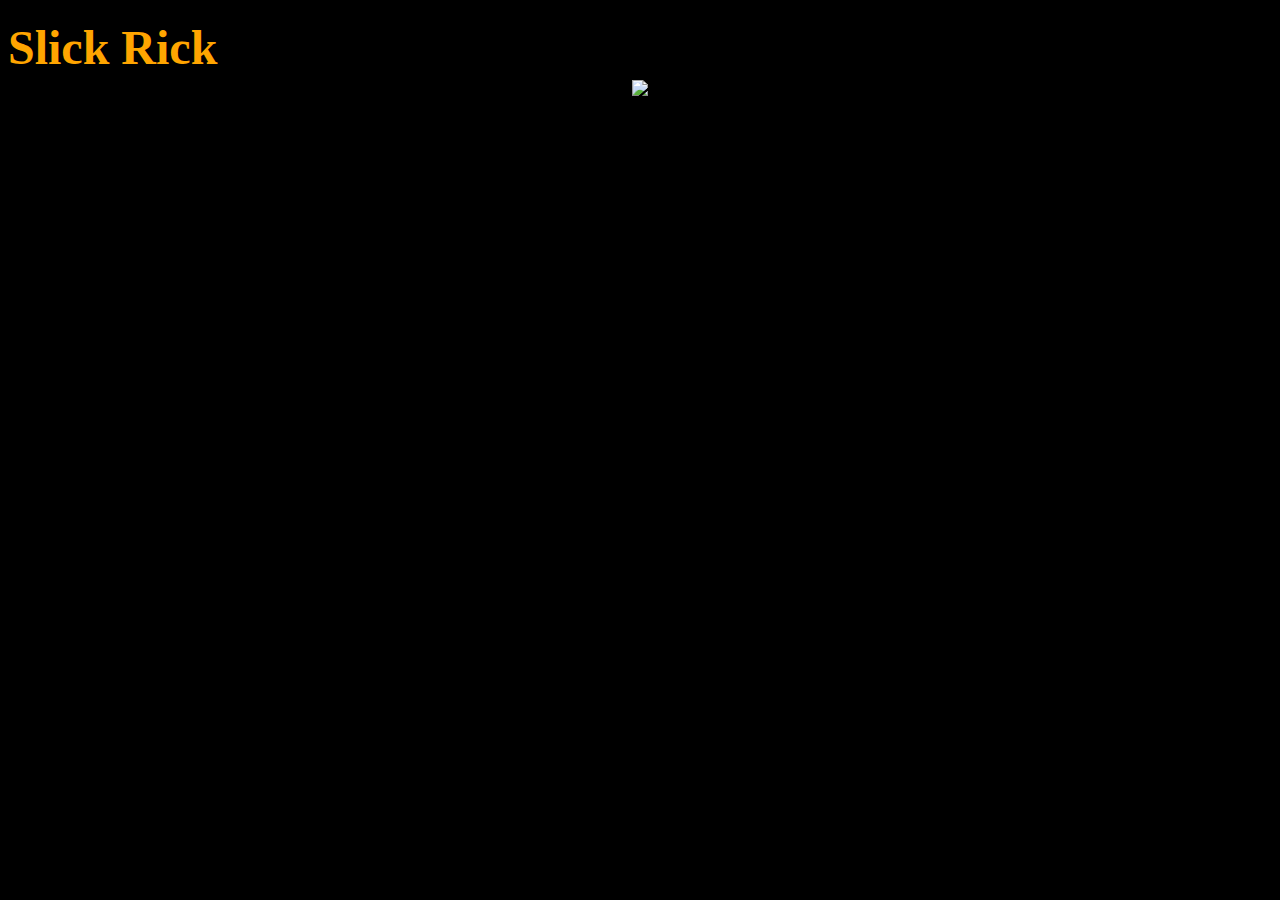
==== site5/index.html @ ddac421b "Upload All" ====
<!DOCTYPE html>
<html>
	<head>
	<style>
  	</style>
	<title> Natalie Alvarenga </title>
	<link href="style.css" rel="stylesheet"

	</head>
	<body>
		

<div class = "box">

	<h2 style="color:orange;">	
  	<font size="9">   Slick Rick   </font>

<center> <img src="rick.jpg"> </center>
		</div>

		 <style type="text/css">
  body {
    color: purple;
    background-color: #000000 }
  </style>

<object width="420" height="315"
data="https://www.youtube.com/watch?v=ns5yM-UlAFc">
</object>

	</html>
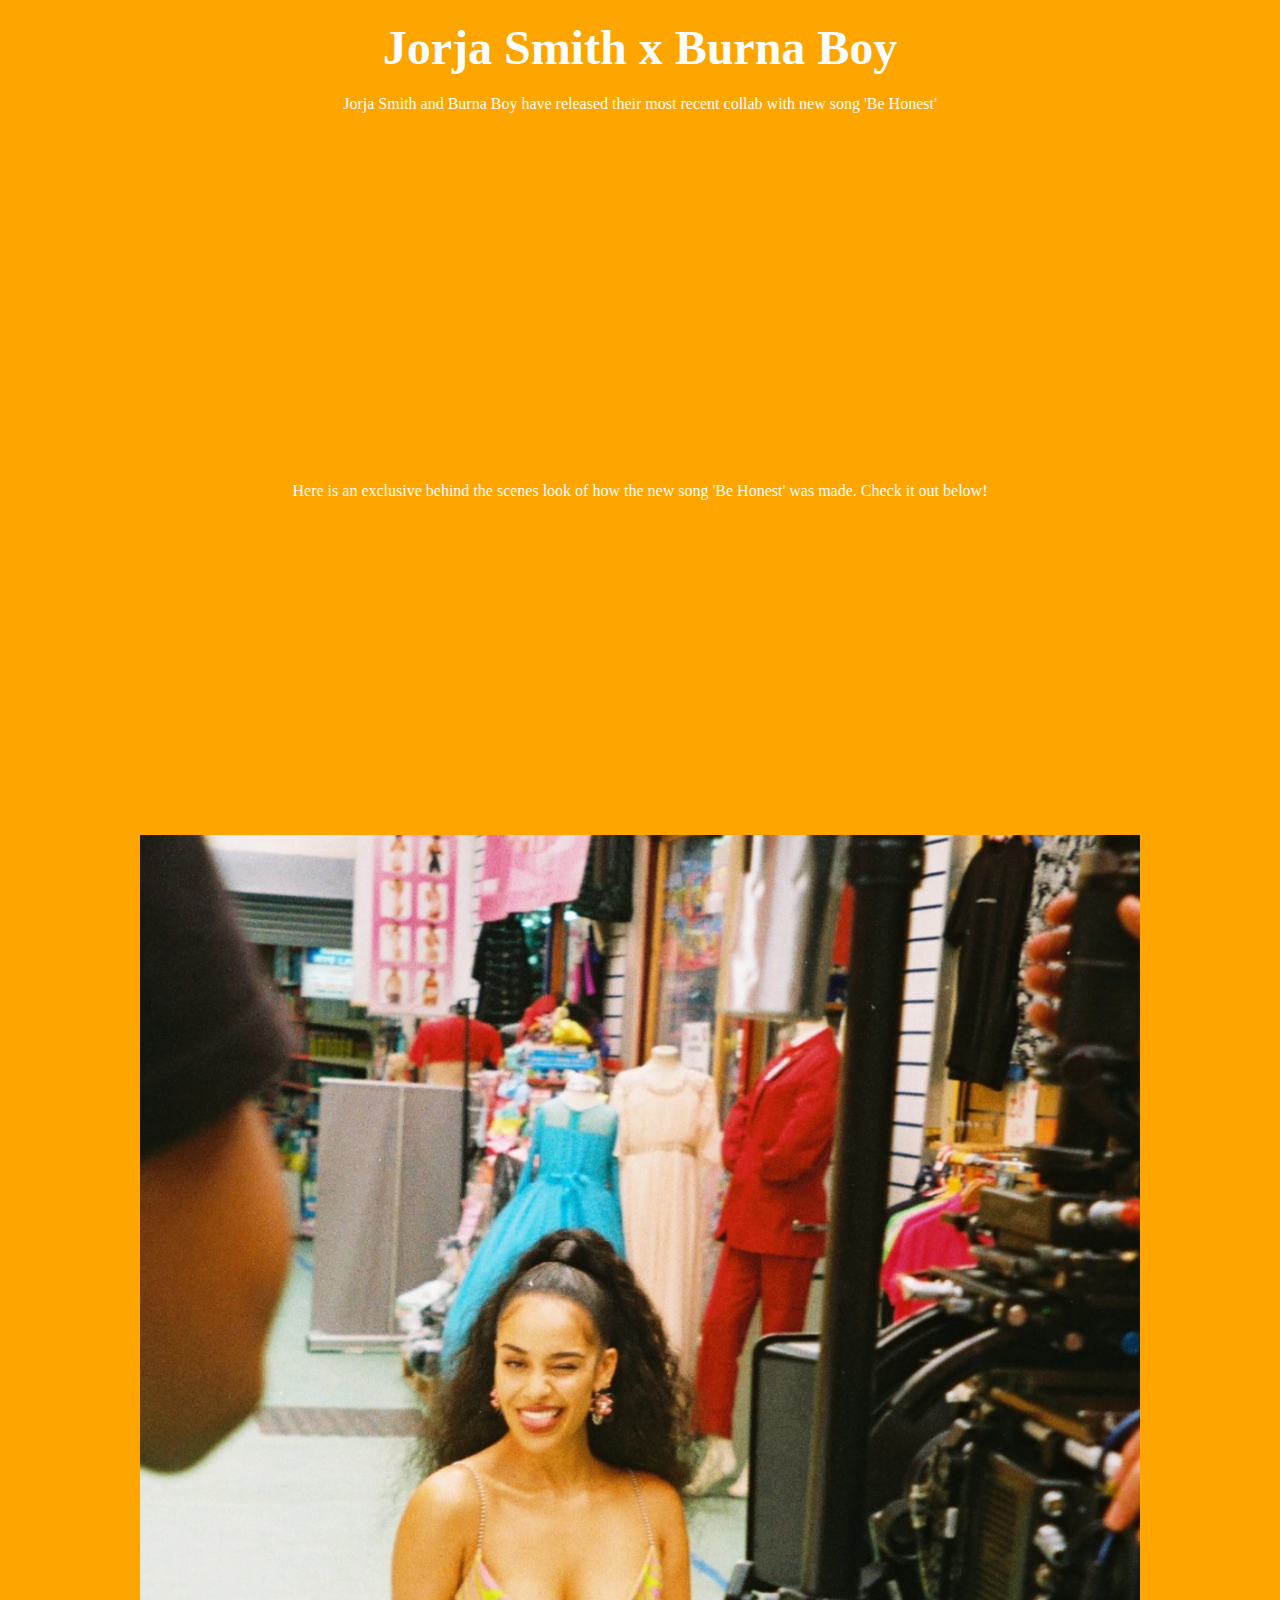
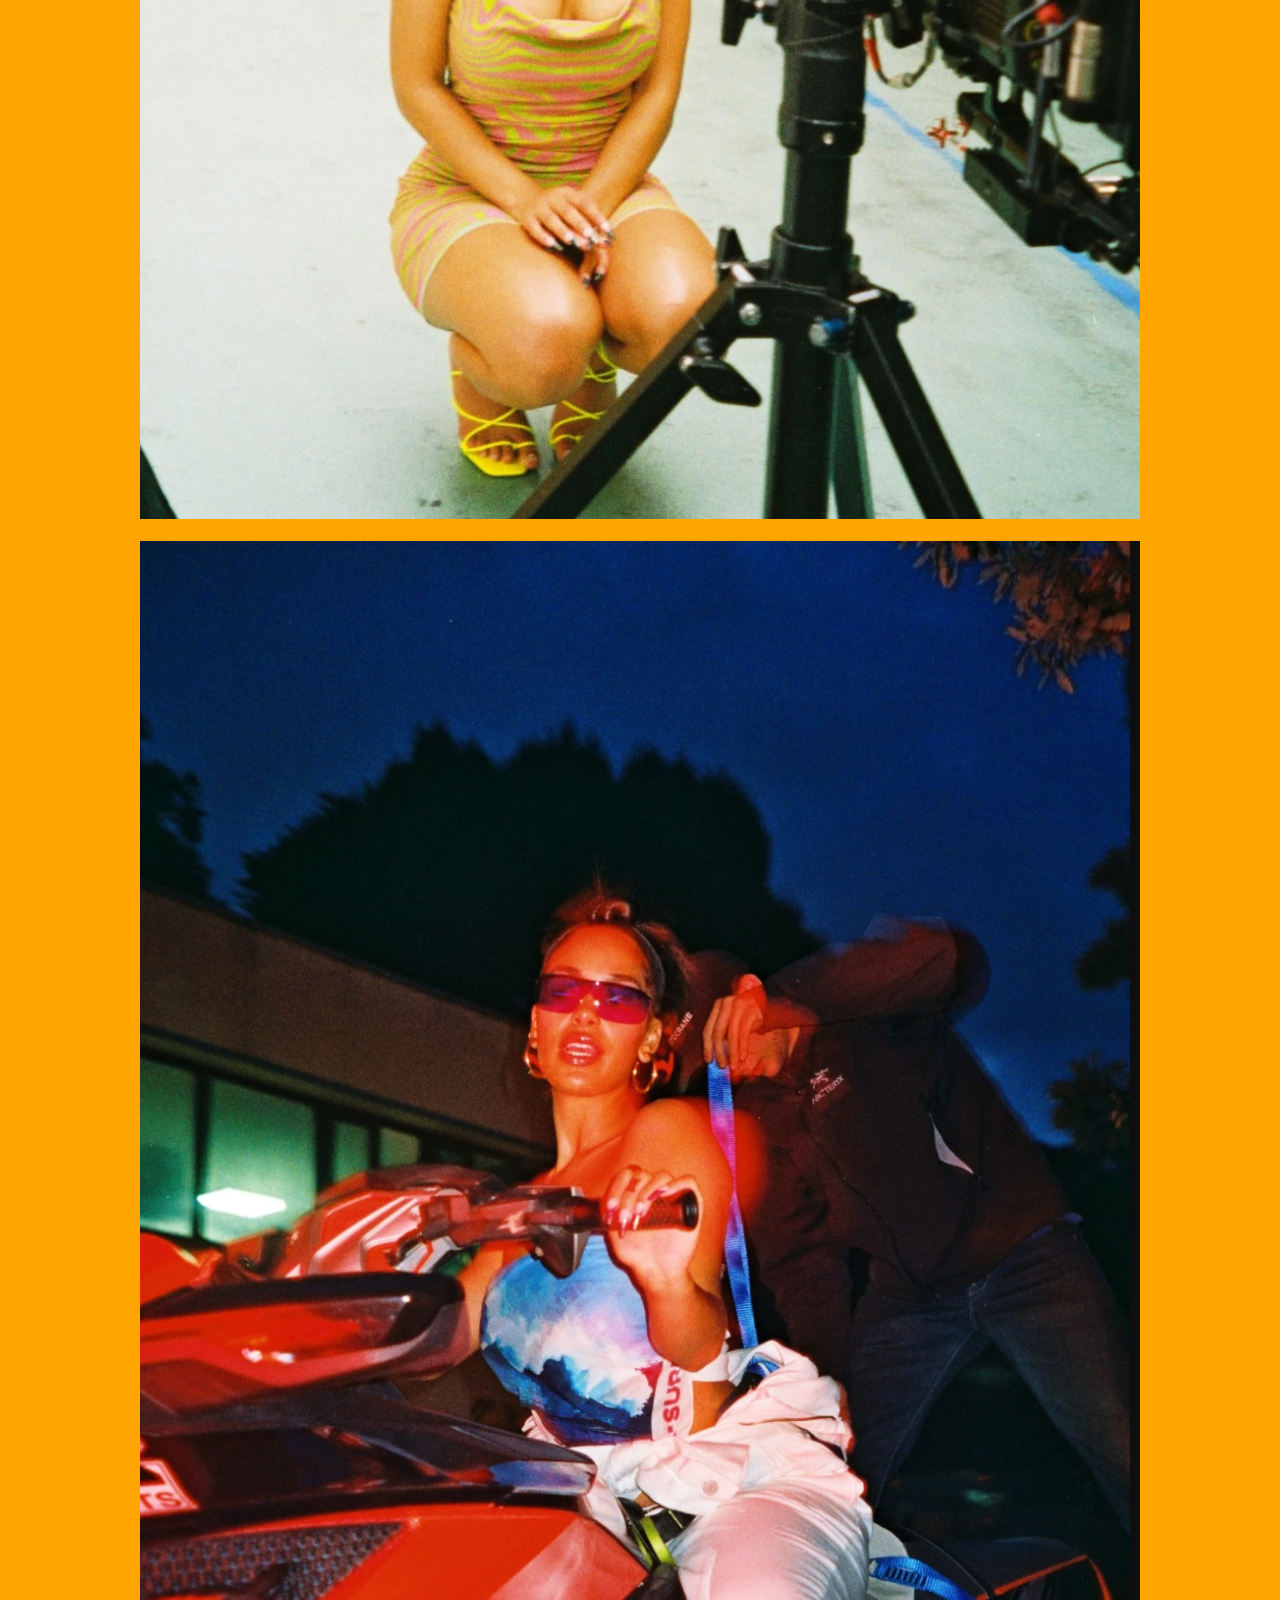
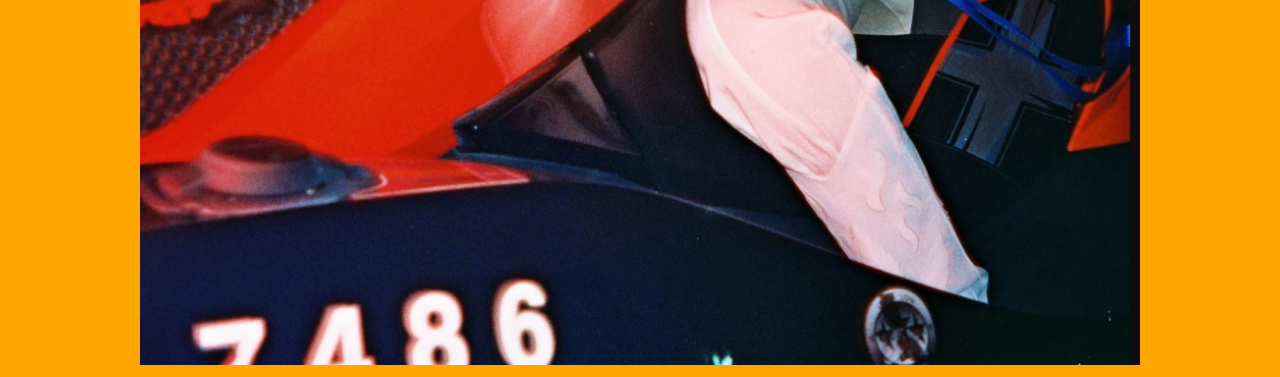
==== commit 9726ba05: "helo" ====
--- a/site5/index.html
+++ b/site5/index.html
@@ -12,20 +12,33 @@
 
 <div class = "box">
 
-	<h2 style="color:orange;">	
-  	<font size="9">   Slick Rick   </font>
+	<h2 style="color:white;">	
+  	<center><font size="9">  Jorja Smith x Burna Boy    </font></center>
 
-<center> <img src="rick.jpg"> </center>
-		</div>
+			</div>
 
 		 <style type="text/css">
   body {
-    color: purple;
-    background-color: #000000 }
+    color: white;
+    background-color: #FFA500 }
   </style>
 
-<object width="420" height="315"
-data="https://www.youtube.com/watch?v=ns5yM-UlAFc">
-</object>
+<center><p>Jorja Smith and Burna Boy have released their most recent collab with new song 'Be Honest'</p> </center>
+
+<center><iframe width="560" height="315" src="https://www.youtube.com/embed/hQsZUVMwEls" frameborder="0" allow="accelerometer; autoplay; encrypted-media; gyroscope; picture-in-picture" allowfullscreen></iframe></center>
+<br>
+
+<center><p>Here is an exclusive behind the scenes look of how the new song 'Be Honest' was made. Check it out below! </p> </center>
+
+
+<center><iframe width="560" height="315" src="https://www.youtube.com/embed/mFaHBe4MXp4" frameborder="0" allow="accelerometer; autoplay; encrypted-media; gyroscope; picture-in-picture" allowfullscreen></iframe></center>
+
+
+
+ <center> <img src="bts1.jpg"width="1000" > </center>
+ <br>
+<center> <img src="bts2.jpg"width="1000"> </center>
+
+
 
 	</html>